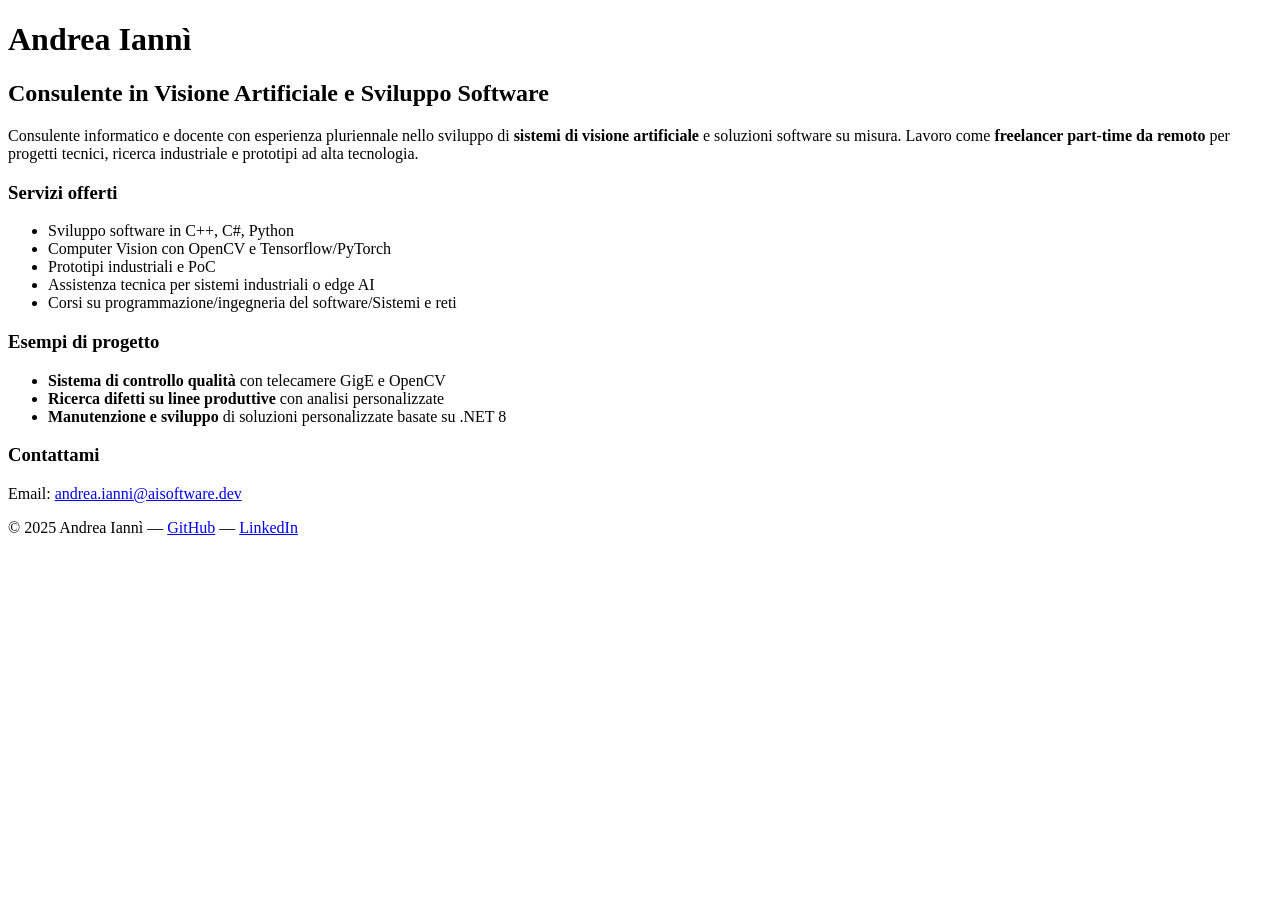
==== index.html @ dc8d25b8 "#dev Aggiunto l'index" ====
<!DOCTYPE html>
<html lang="it">
<head>
  <meta charset="UTF-8" />
  <meta name="viewport" content="width=device-width, initial-scale=1" />
  <title>Andrea Iann&igrave; • Insegnante • Consulente Software</title>
  <link rel="stylesheet" href="style.css" />
</head>
<body>
  <main class="container">
    <header>
      <h1>Andrea Iann&igrave;</h1>
      <h2>Consulente in Visione Artificiale e Sviluppo Software</h2>
    </header>

    <section>
      <p>
        Consulente informatico e docente con esperienza pluriennale nello sviluppo di <strong>sistemi di visione artificiale</strong> e soluzioni software su misura.
        Lavoro come <strong>freelancer part-time da remoto</strong> per progetti tecnici, ricerca industriale e prototipi ad alta tecnologia.
      </p>
    </section>

    <section>
      <h3>Servizi offerti</h3>
      <ul>
        <li>Sviluppo software in C++, C#, Python</li>
        <li>Computer Vision con OpenCV e Tensorflow/PyTorch</li>
        <li>Prototipi industriali e PoC</li>
        <li>Assistenza tecnica per sistemi industriali o edge AI</li>
        <li>Corsi su programmazione/ingegneria del software/Sistemi e reti</li>
      </ul>
    </section>

    <section>
      <h3>Esempi di progetto</h3>
      <ul>
        <li><strong>Sistema di controllo qualità</strong> con telecamere GigE e OpenCV</li>
        <li><strong>Ricerca difetti su linee produttive</strong> con analisi personalizzate</li>
        <li><strong>Manutenzione e sviluppo</strong> di soluzioni personalizzate basate su .NET 8</li>
      </ul>
    </section>
	
    <section>
      <h3>Contattami</h3>
      <p>Email: <a href="mailto:andrea.ianni@aisoftware.dev">andrea.ianni@aisoftware.dev</a></p>
    </section>

    <footer>
      <p>&copy; 2025 Andrea Iann&igrave; — <a href="https://github.com/dgsfg88" target="_blank">GitHub</a> — <a href="https://www.linkedin.com/in/andreaianni/" target="_blank">LinkedIn</a></p>
    </footer>
  </main>
</body>
</html>
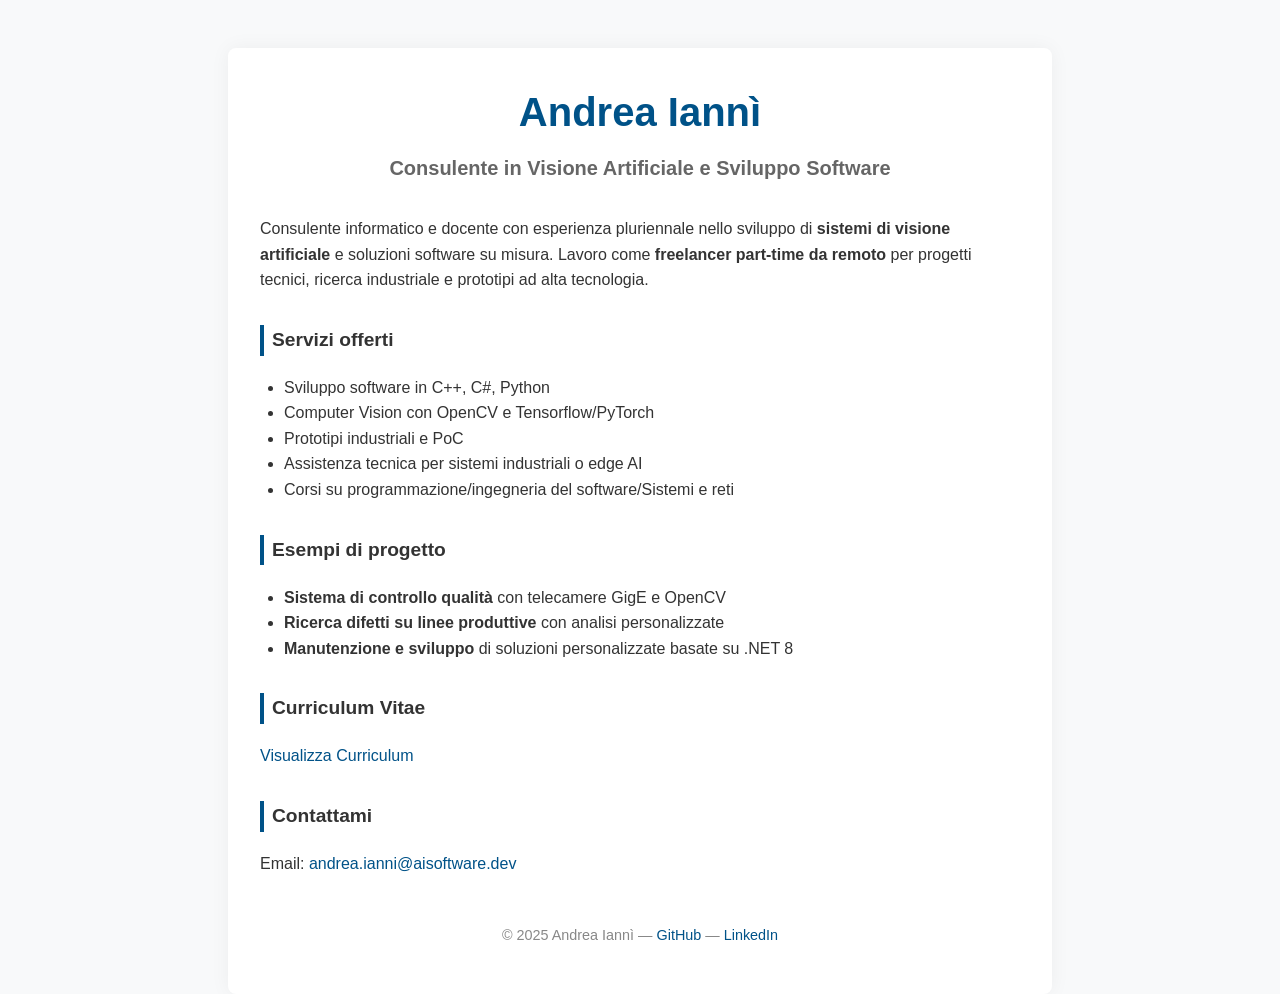
==== commit dc1a42a6: "#enhancement aggiunto link a cv nella pagina principale" ====
--- a/index.html
+++ b/index.html
@@ -41,6 +41,11 @@
     </section>
 	
     <section>
+      <h3>Curriculum Vitae</h3>
+      <p><a href=".\cv.html">Visualizza Curriculum</a></p>
+    </section>
+
+    <section>
       <h3>Contattami</h3>
       <p>Email: <a href="mailto:andrea.ianni@aisoftware.dev">andrea.ianni@aisoftware.dev</a></p>
     </section>
--- a/style.css
+++ b/style.css
@@ -0,0 +1,64 @@
+body {
+  margin: 0;
+  padding: 0;
+  font-family: "Segoe UI", Roboto, sans-serif;
+  background-color: #f8f9fa;
+  color: #333;
+  line-height: 1.6;
+}
+
+.container {
+  max-width: 760px;
+  margin: 0 auto;
+  padding: 2rem;
+  background: white;
+  box-shadow: 0 0 20px rgba(0,0,0,0.05);
+  border-radius: 8px;
+  margin-top: 3rem;
+}
+
+header {
+  text-align: center;
+  margin-bottom: 2rem;
+}
+
+h1 {
+  margin: 0;
+  font-size: 2.5rem;
+  color: #005288;
+}
+
+h2 {
+  margin: 0.5rem 0 0;
+  font-size: 1.25rem;
+  color: #666;
+}
+
+h3 {
+  margin-top: 2rem;
+  color: #333;
+  font-size: 1.2rem;
+  border-left: 4px solid #005288;
+  padding-left: 0.5rem;
+}
+
+ul {
+  padding-left: 1.5rem;
+}
+
+a {
+  color: #005288;
+  text-decoration: none;
+  font-weight: 500;
+}
+
+a:hover {
+  text-decoration: underline;
+}
+
+footer {
+  margin-top: 3rem;
+  text-align: center;
+  font-size: 0.9rem;
+  color: #888;
+}
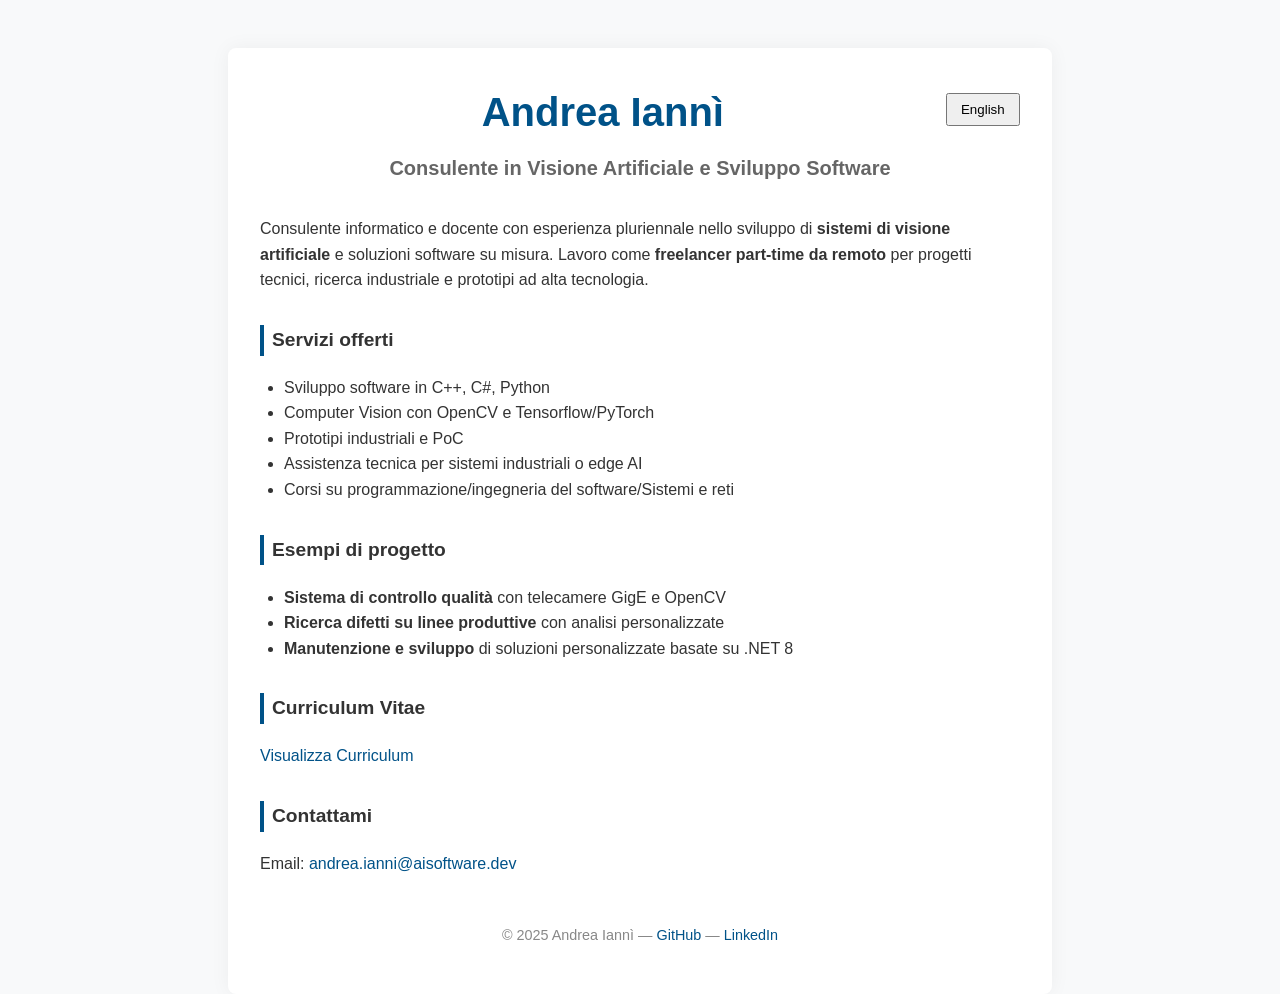
==== commit e7552901: "#dev aggiunta la possibilità di tradurre dall'italiano all'inglese la pagina principale" ====
--- a/index.html
+++ b/index.html
@@ -3,55 +3,117 @@
 <head>
   <meta charset="UTF-8" />
   <meta name="viewport" content="width=device-width, initial-scale=1" />
-  <title>Andrea Iann&igrave; • Insegnante • Consulente Software</title>
+  <title>Andrea Iannì • Insegnante • Consulente Software</title>
   <link rel="stylesheet" href="style.css" />
+  <script type="text/javascript" src="script.js"></script>
 </head>
 <body>
   <main class="container">
     <header>
-      <h1>Andrea Iann&igrave;</h1>
-      <h2>Consulente in Visione Artificiale e Sviluppo Software</h2>
+	  <button id="toggle-lang" type="button">
+		  <span class="lang-it">English</span>
+		  <span class="lang-en">Italiano</span>
+	  </button>
+      <h1>Andrea Iannì</h1>
+      <h2>
+        <span class="lang-it">Consulente in Visione Artificiale e Sviluppo Software</span>
+        <span class="lang-en">Consultant in Computer Vision and Software Development</span>
+      </h2>
     </header>
 
     <section>
       <p>
-        Consulente informatico e docente con esperienza pluriennale nello sviluppo di <strong>sistemi di visione artificiale</strong> e soluzioni software su misura.
-        Lavoro come <strong>freelancer part-time da remoto</strong> per progetti tecnici, ricerca industriale e prototipi ad alta tecnologia.
+        <span class="lang-it">
+          Consulente informatico e docente con esperienza pluriennale nello sviluppo di <strong>sistemi di visione artificiale</strong> e soluzioni software su misura.
+          Lavoro come <strong>freelancer part-time da remoto</strong> per progetti tecnici, ricerca industriale e prototipi ad alta tecnologia.
+        </span>
+        <span class="lang-en">
+          IT consultant and instructor with many years of experience in developing custom <strong>computer vision systems</strong> and software solutions.
+          I work as a <strong>part-time remote freelancer</strong> on technical projects, industrial research, and high-tech prototypes.
+        </span>
       </p>
     </section>
 
     <section>
-      <h3>Servizi offerti</h3>
+      <h3>
+        <span class="lang-it">Servizi offerti</span>
+        <span class="lang-en">Offered Services</span>
+      </h3>
       <ul>
-        <li>Sviluppo software in C++, C#, Python</li>
-        <li>Computer Vision con OpenCV e Tensorflow/PyTorch</li>
-        <li>Prototipi industriali e PoC</li>
-        <li>Assistenza tecnica per sistemi industriali o edge AI</li>
-        <li>Corsi su programmazione/ingegneria del software/Sistemi e reti</li>
+        <li>
+          <span class="lang-it">Sviluppo software in C++, C#, Python</span>
+          <span class="lang-en">Software development in C++, C#, Python</span>
+        </li>
+        <li>
+          <span class="lang-it">Computer Vision con OpenCV e Tensorflow/PyTorch</span>
+          <span class="lang-en">Computer Vision with OpenCV and Tensorflow/PyTorch</span>
+        </li>
+        <li>
+          <span class="lang-it">Prototipi industriali e PoC</span>
+          <span class="lang-en">Industrial prototypes and PoC</span>
+        </li>
+        <li>
+          <span class="lang-it">Assistenza tecnica per sistemi industriali o edge AI</span>
+          <span class="lang-en">Technical assistance for industrial systems or edge AI</span>
+        </li>
+        <li>
+          <span class="lang-it">Corsi su programmazione/ingegneria del software/Sistemi e reti</span>
+          <span class="lang-en">Training on programming/software engineering/systems and networks</span>
+        </li>
       </ul>
     </section>
 
     <section>
-      <h3>Esempi di progetto</h3>
+      <h3>
+        <span class="lang-it">Esempi di progetto</span>
+        <span class="lang-en">Project Examples</span>
+      </h3>
       <ul>
-        <li><strong>Sistema di controllo qualità</strong> con telecamere GigE e OpenCV</li>
-        <li><strong>Ricerca difetti su linee produttive</strong> con analisi personalizzate</li>
-        <li><strong>Manutenzione e sviluppo</strong> di soluzioni personalizzate basate su .NET 8</li>
+        <li>
+          <span class="lang-it"><strong>Sistema di controllo qualità</strong> con telecamere GigE e OpenCV</span>
+          <span class="lang-en"><strong>Quality control system</strong> with GigE cameras and OpenCV</span>
+        </li>
+        <li>
+          <span class="lang-it"><strong>Ricerca difetti su linee produttive</strong> con analisi personalizzate</span>
+          <span class="lang-en"><strong>Defect detection on production lines</strong> with custom analysis</span>
+        </li>
+        <li>
+          <span class="lang-it"><strong>Manutenzione e sviluppo</strong> di soluzioni personalizzate basate su .NET 8</span>
+          <span class="lang-en"><strong>Maintenance and development</strong> of custom solutions based on .NET 8</span>
+        </li>
       </ul>
-    </section>
-	
-    <section>
-      <h3>Curriculum Vitae</h3>
-      <p><a href=".\cv.html">Visualizza Curriculum</a></p>
     </section>
 
     <section>
-      <h3>Contattami</h3>
-      <p>Email: <a href="mailto:andrea.ianni@aisoftware.dev">andrea.ianni@aisoftware.dev</a></p>
+      <h3>
+        <span class="lang-it">Curriculum Vitae</span>
+        <span class="lang-en">Curriculum Vitae</span>
+      </h3>
+      <p>
+        <a href="./cv.html">
+          <span class="lang-it">Visualizza Curriculum</span>
+          <span class="lang-en">View Curriculum</span>
+        </a>
+      </p>
+    </section>
+
+    <section>
+      <h3>
+        <span class="lang-it">Contattami</span>
+        <span class="lang-en">Contact Me</span>
+      </h3>
+      <p>
+        <span class="lang-it">Email:</span>
+        <span class="lang-en">Email:</span>
+        <a href="mailto:andrea.ianni@aisoftware.dev">andrea.ianni@aisoftware.dev</a>
+      </p>
     </section>
 
     <footer>
-      <p>&copy; 2025 Andrea Iann&igrave; — <a href="https://github.com/dgsfg88" target="_blank">GitHub</a> — <a href="https://www.linkedin.com/in/andreaianni/" target="_blank">LinkedIn</a></p>
+      <p>&copy; 2025 Andrea Iannì —
+        <a href="https://github.com/dgsfg88" target="_blank">GitHub</a> —
+        <a href="https://www.linkedin.com/in/andreaianni/" target="_blank">LinkedIn</a>
+      </p>
     </footer>
   </main>
 </body>
--- a/style.css
+++ b/style.css
@@ -61,4 +61,13 @@
   text-align: center;
   font-size: 0.9rem;
   color: #888;
+}
+
+.hidden_lang { display: none; }
+
+button#toggle-lang {
+  margin: 1em 0;
+  padding: 0.5em 1em;
+  cursor: pointer;
+  float: right;
 }
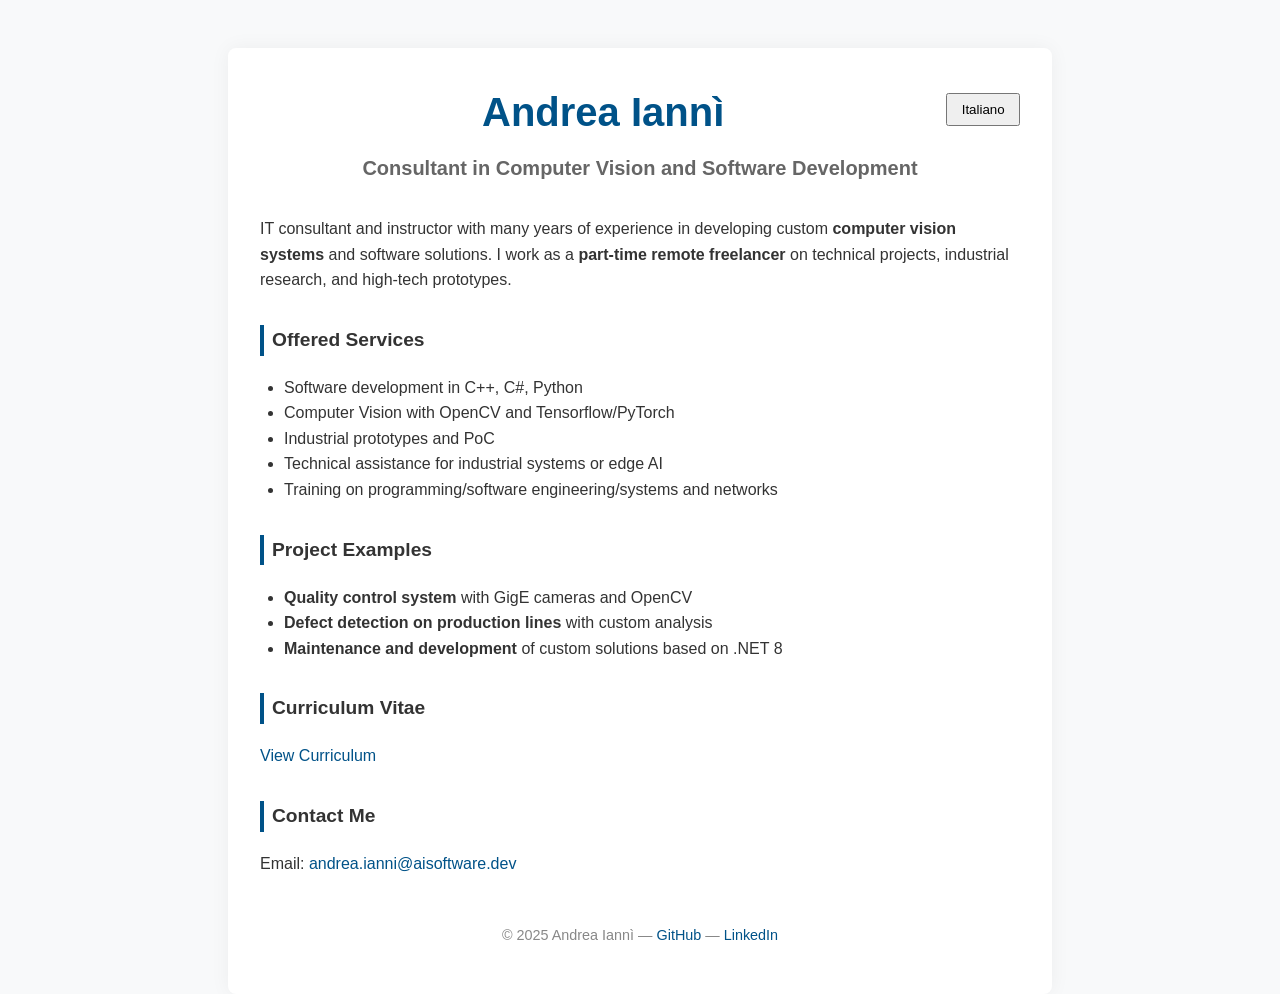
==== commit 14c8e66c: "#dev aggiunto script per collegare la pagina a google analytics per misurare il traffico WEB" ====
--- a/index.html
+++ b/index.html
@@ -1,6 +1,15 @@
 <!DOCTYPE html>
 <html lang="it">
 <head>
+  <!-- Google tag (gtag.js) -->
+  <script async src="https://www.googletagmanager.com/gtag/js?id=G-LJYVWLPZJR"></script>
+  <script>
+    window.dataLayer = window.dataLayer || [];
+    function gtag(){dataLayer.push(arguments);}
+    gtag('js', new Date());
+    
+    gtag('config', 'G-LJYVWLPZJR');
+  </script>
   <meta charset="UTF-8" />
   <meta name="viewport" content="width=device-width, initial-scale=1" />
   <title>Andrea Iannì • Insegnante • Consulente Software</title>
